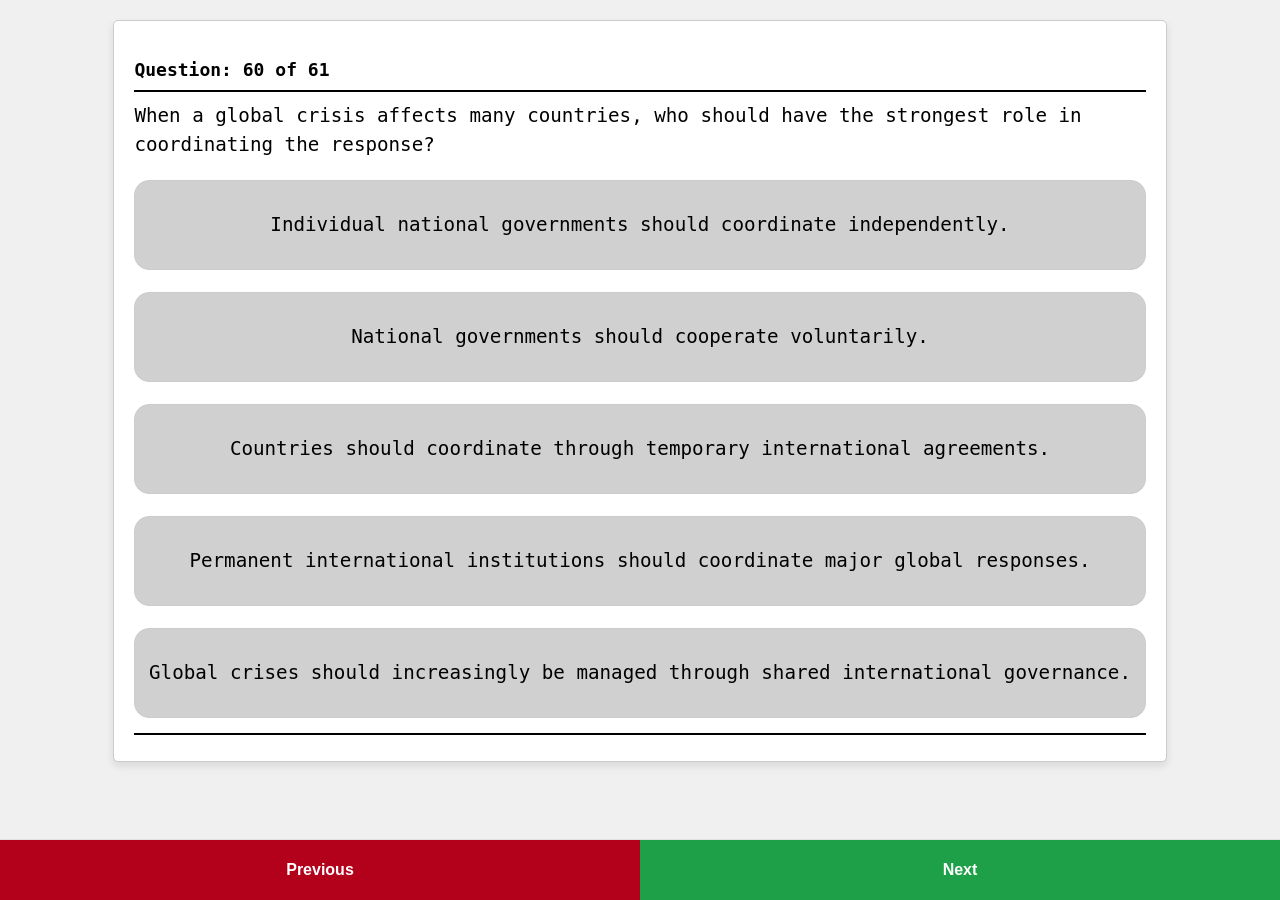
==== game.html @ b4f09c63 "ALMOST COMPLETED" ====
<!DOCTYPE html>
<html lang="en">

<head>
    <meta charset="UTF-8">
    <meta name="viewport" content="width=device-width, initial-scale=1.0">
    <title>Mid session...</title>
    <link rel="stylesheet" href="styles/game.css">
</head>

<body>
    <div class="question-container">
        <p class="question-title">Question: <span id="question"></span> of <span id="total-questions"></span></p>
        <div class="breaker"></div>
        <div class="questioncontent" id="questioncontent"></div>
        <div class="answersection" id="answershere"></div>
        <div class="breaker"></div>
    </div>
    <div class="footer-container">
        <button onclick="prev()" class="nav-button prev-btn">Previous</button>
        <button onclick="next()" class="nav-button next-btn" id="next-btn">Next</button>
    </div>
</body>

<script src="scripts/game.js"></script>
<script>
    var vectors = [];
    var index = null;
    
    document.addEventListener('DOMContentLoaded', async () => {
        await init();
        current = 60;
        renderQuestion();
    });

    function renderQuestion() {
        document.getElementById('question').textContent = current;
        document.getElementById('total-questions').textContent = questions.length;
        
        const questionContent = document.getElementById('questioncontent');
        questionContent.innerHTML = '';
        const p = document.createElement('p');
        p.textContent = questions[current].question;
        questionContent.appendChild(p);
        const answerSection = document.getElementById('answershere');
        answerSection.innerHTML = '';

        questions[current].answers.forEach((answer, indx) => {
            const answerElement = document.createElement('button');
            answerElement.className = 'option-btn'; 
            answerElement.textContent = answer.answer;



            answerElement.addEventListener('click', () => {
                const siblings = answerSection.querySelectorAll('.option-btn');
                siblings.forEach(btn => btn.classList.remove('selected'));
                answerElement.classList.add('selected');
                index = indx;
            });

            answerSection.appendChild(answerElement);
        });
    }

    function next() {
        if (index === null || index === undefined) {
            alert("Please select an answer before proceeding.");
            return;
        }

        vectors.push(questions[current].answers[index].vector);
        index = null;

        if (current === questions.length - 1) {
            const nextBtn = document.getElementById('next-btn');
            if (nextBtn) {
            nextBtn.textContent = 'Finish';
            nextBtn.style.backgroundColor = '#00b894';
            }
            finish(); 
        } else {
            current++;
            renderQuestion();
        }
    }



    function prev() {
        if (current > 0) {
            current--;
            renderQuestion();
            vectors.pop();
        } else {
            alert("This is the first question.");
        }
    }

    function finish() {
        localStorage.setItem('vectors', JSON.stringify(vectors));
        window.location.href = 'result.html';
    }
</script>

    
</html>
---- styles/game.css ----
body {
    background-color: #f0f0f0;
    font-family: "Jetbrain Mono Nerd Font", monospace;
}

.question-container {
    background-color: #ffffff;
    border: 1px solid #cccccc;
    border-radius: 5px;
    padding: 20px;
    margin: 20px auto;
    width: 80%;
    box-shadow: 0 4px 8px rgba(0, 0, 0, 0.1);
    height: auto;
    min-height: 700px;
    min-width: 600px;
}

.questioncontent {
    display: block;

}

.questioncontent p{
    font-size: 1.2em;
    line-height: 1.5;
    margin-top: 10px;
    font-family: "Jetbrain Mono Nerd Font", hack, monospace;
}

.answersection {
    margin-top: 20px;
    display: flex;
    flex-direction: column;
    gap: 12px;
    flex-wrap: wrap;
    width: 100%;
}

.option-btn {
    width: 100%;
    height: 90px;
    padding: 10px;
    font-size: 1.2em;
    background-color: #d0d0d0;
    border: 1px solid #cccccc;
    border-radius: 15px;
    margin-bottom: 10px;
    cursor: pointer;
    font-family: "Jetbrain Mono Nerd Font", hack, monospace;
}

.option-btn.selected {
  background-color: #0099ffdc !important;
  color: white !important;
  scale: 1.05;
  transition: all 0.2s ease-in-out;
  font-weight: bold;
}



.breaker {
    margin-top: 5px;
    margin-bottom: 5px;
    border-bottom: 2px solid #000;
}

.question-title{
    font-size : 18px;
    font-weight : bold;
    margin-bottom: 10px;
}

.footer-container {
  position: fixed;
  bottom: 0;
  left: 0;
  right: 0;
  width: 100%;
  z-index: 1000;
  height: 60px;
  display: flex;
  background-color: #ffffff;
  border-top: 1px solid #e0e0e0;

}


.nav-button {
  flex: 1;
  padding: auto;
  font-size: 16px;
  font-weight: bold;
  cursor: pointer;
  border: none;
  text-align: center;
}


.prev-btn {
  background-color: #b3011c;
  color: #fff;
}

.next-btn {
  background-color: #019430e2;
  color: white;
}
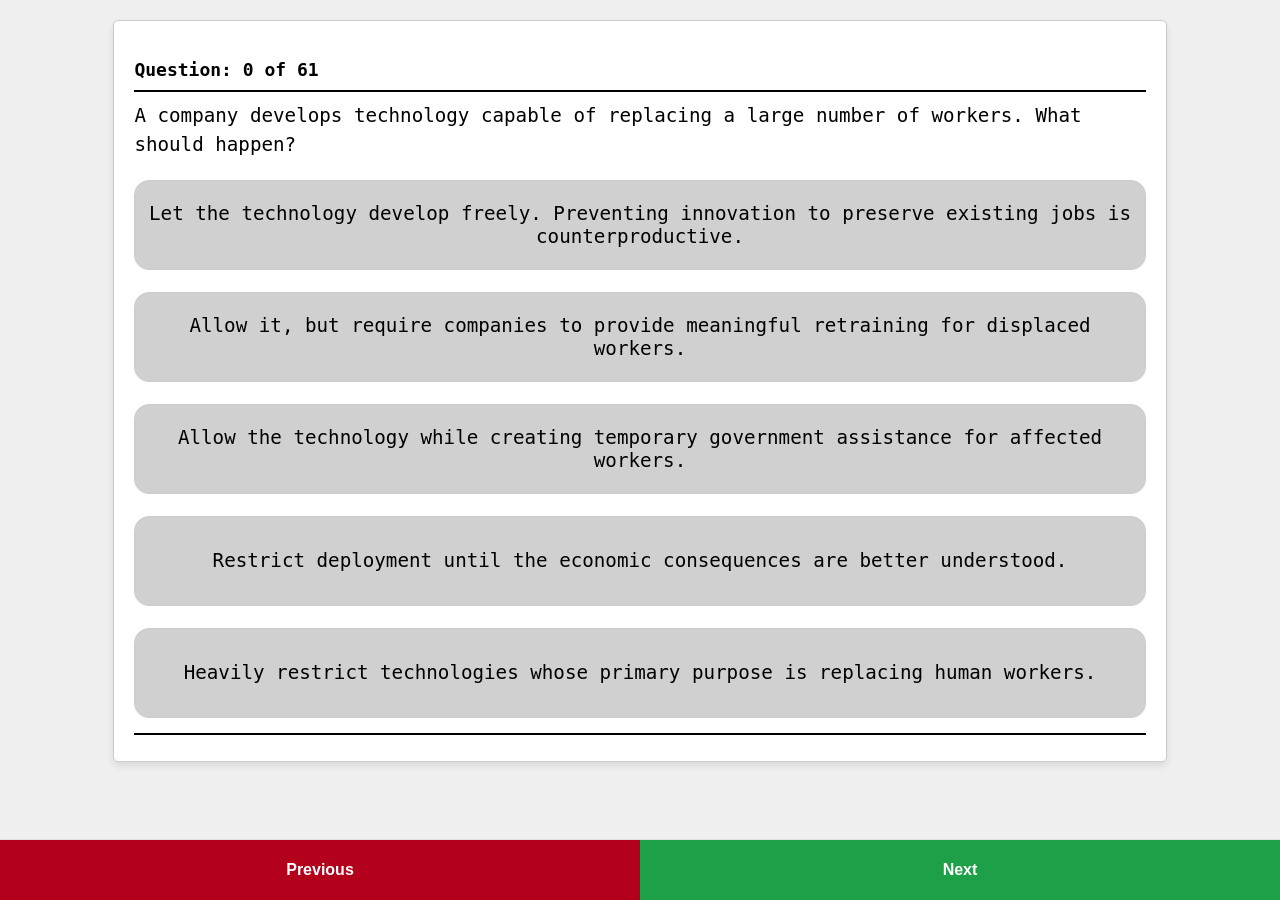
==== commit eb8743fb: "Removed debuggers" ====
--- a/game.html
+++ b/game.html
@@ -29,7 +29,6 @@
     
     document.addEventListener('DOMContentLoaded', async () => {
         await init();
-        current = 60;
         renderQuestion();
     });
 
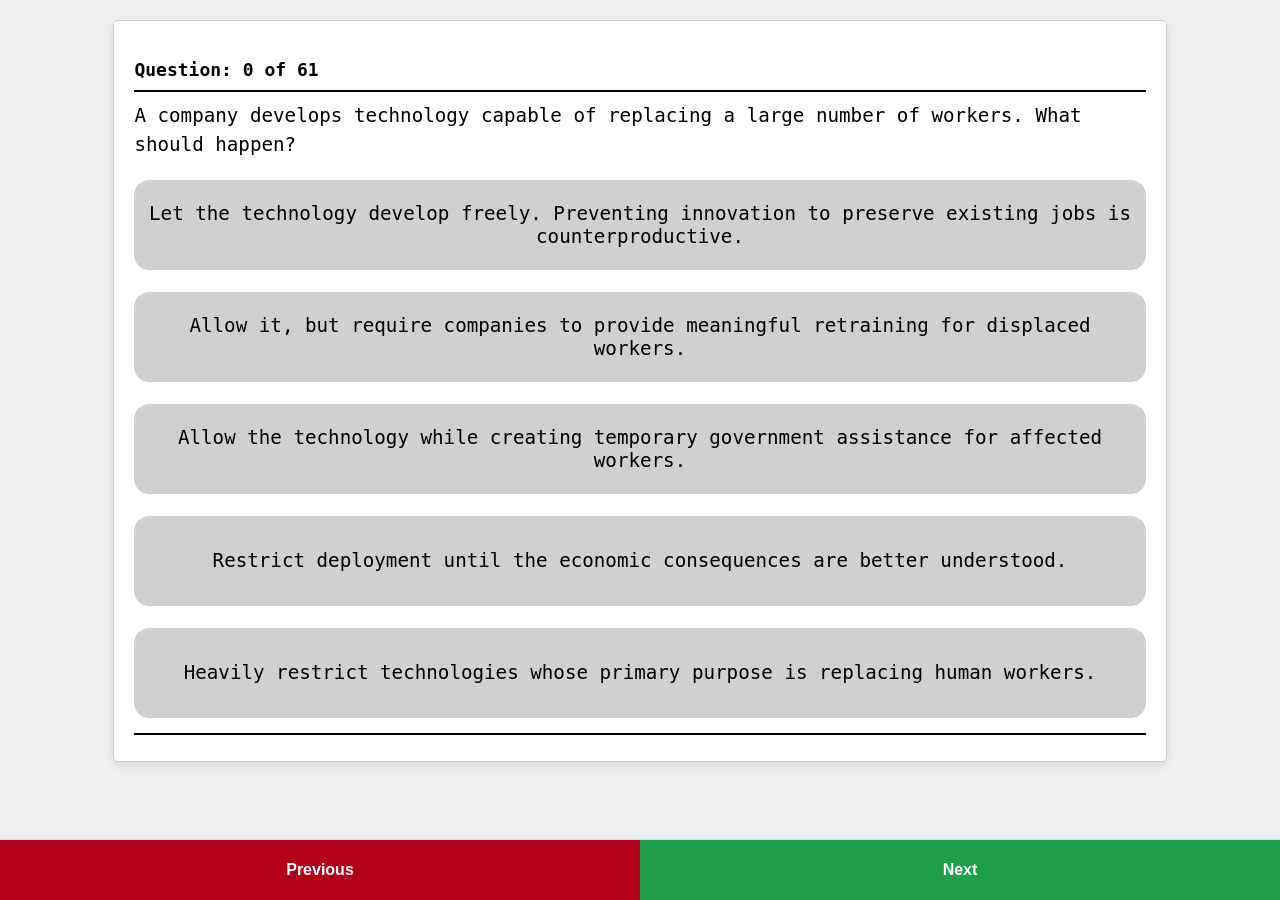
==== commit 4b4afca3: "md and some bugs fixed" ====
--- a/game.html
+++ b/game.html
@@ -90,7 +90,18 @@
         if (current > 0) {
             current--;
             renderQuestion();
-            vectors.pop();
+            let last = vectors.pop();
+
+            for(let i = 0; i < questions[current].answers.length; i++) {
+                if (questions[current].answers[i].vector === last) {
+                    index = i;
+                    const answerSection = document.getElementById('answershere');
+                    const siblings = answerSection.querySelectorAll('.option-btn');
+                    siblings.forEach(btn => btn.classList.remove('selected'));
+                    siblings[i].classList.add('selected');
+                    break;
+                }
+            }
         } else {
             alert("This is the first question.");
         }
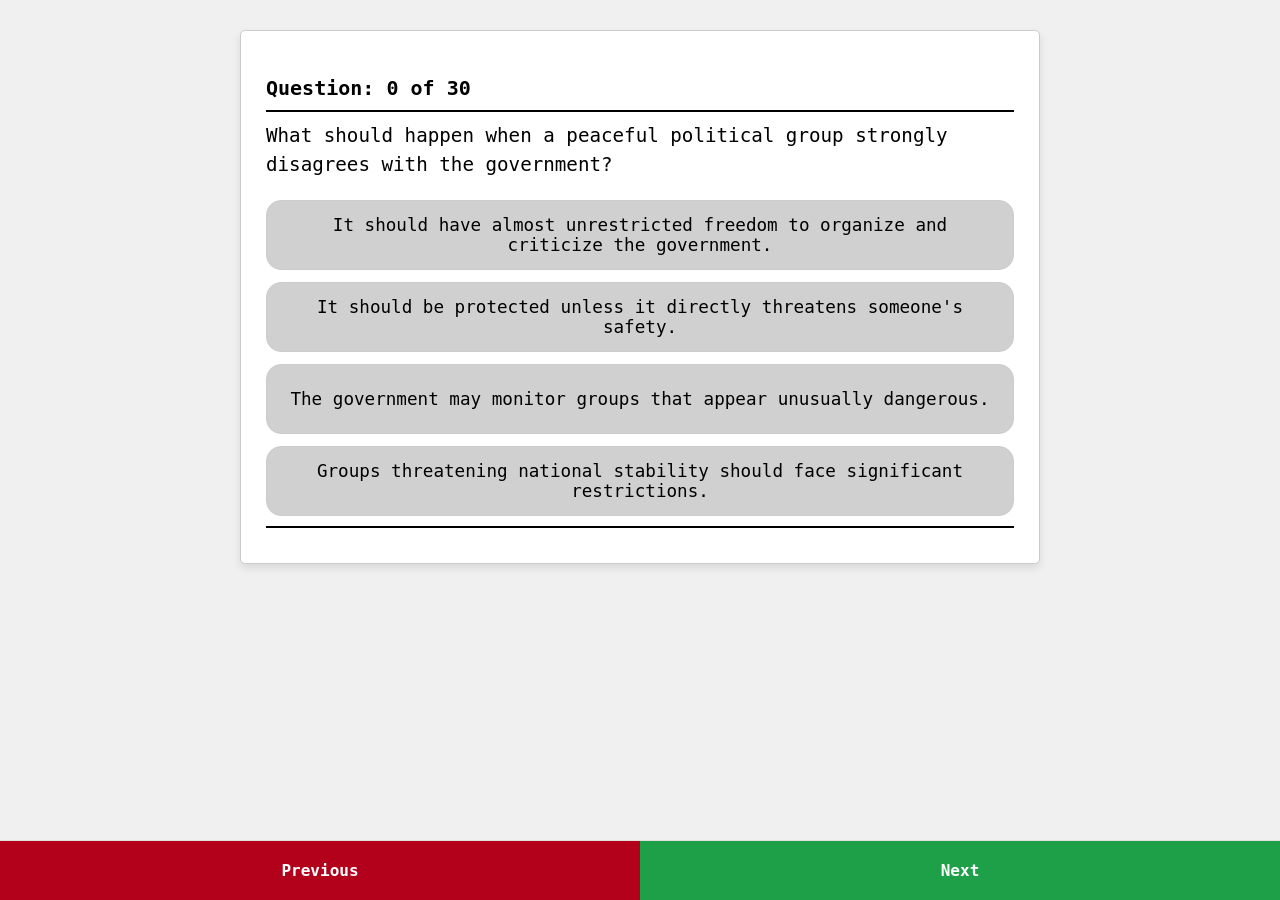
==== commit 70bf9075: "CSS and bug fixes with a random" ====
--- a/game.html
+++ b/game.html
@@ -28,9 +28,14 @@
     var index = null;
     
     document.addEventListener('DOMContentLoaded', async () => {
-        await init();
+        let configure = await readConfigure();
+        await init(configure);
         renderQuestion();
     });
+
+    async function readConfigure() {
+        return await localStorage.getItem('configure');
+    }
 
     function renderQuestion() {
         document.getElementById('question').textContent = current;
--- a/styles/game.css
+++ b/styles/game.css
@@ -1,109 +1,169 @@
-body {
-    background-color: #f0f0f0;
-    font-family: "Jetbrain Mono Nerd Font", monospace;
+:root {
+
+    --bg-body: #f0f0f0;
+    --bg-card: #ffffff;
+    --border-light: #cccccc;
+    --border-divider: #000000;
+    --border-nav: #e0e0e0;
+    
+    --bg-option: #d0d0d0;
+    --bg-option-selected: #0099ffdc;
+    --btn-prev: #b3011c;
+    --btn-next: #019430e2;
+    --color-text-main: #000000;
+    --color-text-light: #ffffff;
+    
+
+    --font-mono: "JetBrains Mono Nerd Font", "Hack", monospace;
+    
+    --radius-card: 5px;
+    --radius-btn: 15px;
+    --shadow-card: 0 4px 8px rgba(0, 0, 0, 0.1);
+    --footer-height: 60px;
 }
 
+
+*, *::before, *::after {
+    box-sizing: border-box;
+}
+
+body {
+    background-color: var(--bg-body);
+    font-family: var(--font-mono);
+    color: var(--color-text-main);
+    margin: 0;
+    padding: 0 0 var(--footer-height) 0;
+}
+
+
+.questioncontent p,
+.option-btn,
+.question-title {
+    font-family: var(--font-mono);
+}
+
+
 .question-container {
-    background-color: #ffffff;
-    border: 1px solid #cccccc;
-    border-radius: 5px;
-    padding: 20px;
-    margin: 20px auto;
-    width: 80%;
-    box-shadow: 0 4px 8px rgba(0, 0, 0, 0.1);
-    height: auto;
-    min-height: 700px;
-    min-width: 600px;
+    background-color: var(--bg-card);
+    border: 1px solid var(--border-light);
+    border-radius: var(--radius-card);
+    padding: 15px;
+    margin: 15px auto;
+    width: calc(100% - 30px);
+    max-width: 800px;
+    box-shadow: var(--shadow-card);
+    min-height: auto;
 }
 
 .questioncontent {
     display: block;
-
 }
 
-.questioncontent p{
-    font-size: 1.2em;
+.question-title {
+    font-size: 1.1em;
+    font-weight: bold;
+    margin-bottom: 10px;
+}
+
+.questioncontent p {
+    font-size: 1.1em;
     line-height: 1.5;
     margin-top: 10px;
-    font-family: "Jetbrain Mono Nerd Font", hack, monospace;
 }
+
+.breaker {
+    margin: 10px 0;
+    border: 0;
+    border-bottom: 2px solid var(--border-divider);
+}
+
 
 .answersection {
     margin-top: 20px;
     display: flex;
     flex-direction: column;
     gap: 12px;
-    flex-wrap: wrap;
     width: 100%;
 }
 
 .option-btn {
     width: 100%;
-    height: 90px;
-    padding: 10px;
-    font-size: 1.2em;
-    background-color: #d0d0d0;
-    border: 1px solid #cccccc;
-    border-radius: 15px;
-    margin-bottom: 10px;
+    min-height: 60px;
+    padding: 12px 15px;
+    font-size: 1em;
+    background-color: var(--bg-option);
+    border: 1px solid var(--border-light);
+    border-radius: var(--radius-btn);
     cursor: pointer;
-    font-family: "Jetbrain Mono Nerd Font", hack, monospace;
+    transition: transform 0.2s ease-in-out, background-color 0.2s ease;
 }
 
 .option-btn.selected {
-  background-color: #0099ffdc !important;
-  color: white !important;
-  scale: 1.05;
-  transition: all 0.2s ease-in-out;
-  font-weight: bold;
+    background-color: var(--bg-option-selected) !important;
+    color: var(--color-text-light) !important;
+    transform: scale(1.02);
+    font-weight: bold;
 }
 
 
-
-.breaker {
-    margin-top: 5px;
-    margin-bottom: 5px;
-    border-bottom: 2px solid #000;
+.footer-container {
+    position: fixed;
+    bottom: 0;
+    left: 0;
+    right: 0;
+    width: 100%;
+    z-index: 1000;
+    height: var(--footer-height);
+    display: flex;
+    background-color: var(--bg-card);
+    border-top: 1px solid var(--border-nav);
 }
 
-.question-title{
-    font-size : 18px;
-    font-weight : bold;
-    margin-bottom: 10px;
+.nav-button {
+    flex: 1;
+    display: flex;
+    align-items: center;
+    justify-content: center;
+    font-size: 16px;
+    font-weight: bold;
+    cursor: pointer;
+    border: none;
+    text-align: center;
+    font-family: var(--font-mono);
 }
 
-.footer-container {
-  position: fixed;
-  bottom: 0;
-  left: 0;
-  right: 0;
-  width: 100%;
-  z-index: 1000;
-  height: 60px;
-  display: flex;
-  background-color: #ffffff;
-  border-top: 1px solid #e0e0e0;
+.prev-btn {
+    background-color: var(--btn-prev);
+    color: var(--color-text-light);
+}
 
+.next-btn {
+    background-color: var(--btn-next);
+    color: var(--color-text-light);
 }
 
 
-.nav-button {
-  flex: 1;
-  padding: auto;
-  font-size: 16px;
-  font-weight: bold;
-  cursor: pointer;
-  border: none;
-  text-align: center;
-}
+@media (min-width: 768px) {
+    .question-container {
+        padding: 25px;
+        margin: 30px auto;
+        width: 80%;
+    }
 
+    .question-title {
+        font-size: 1.25em;
+    }
 
-.prev-btn {
-  background-color: #b3011c;
-  color: #fff;
-}
+    .questioncontent p {
+        font-size: 1.2em;
+    }
 
-.next-btn {
-  background-color: #019430e2;
-  color: white;
+    .option-btn {
+        font-size: 1.1em;
+        min-height: 70px;
+    }
+    
+    .option-btn.selected {
+        transform: scale(1.03);
+    }
 }
